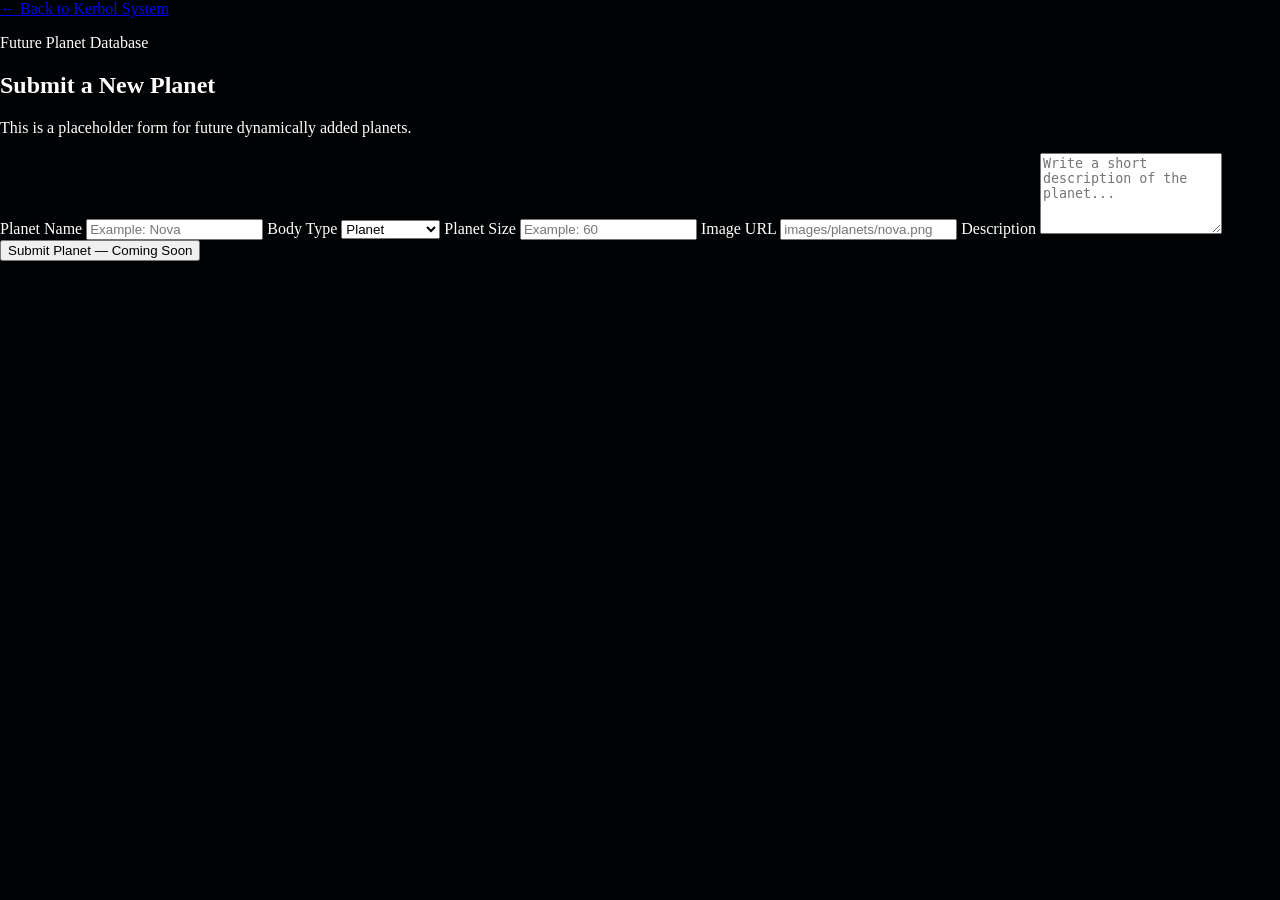
==== submit-planet.html @ fe201d93 "adding basic structure of submit-planet.html" ====
<!DOCTYPE html>
<html lang="en">
<head>
    <meta charset="UTF-8">

    <meta
        name="viewport"
        content="width=device-width, initial-scale=1.0">

    <title>Submit a Planet</title>

    <link rel="stylesheet" href="style.css">
</head>
<body class="form-page">

    <main class="planet-form-page">

        <a
            class="form-back"
            href="index.html">
            ← Back to Kerbol System
        </a>

        <section class="planet-form-panel">

            <p class="form-eyebrow">
                Future Planet Database
            </p>

            <h1>
                Submit a New Planet
            </h1>

            <p class="form-intro">
                This is a placeholder form for future dynamically added planets.
            </p>

            <form class="planet-form">

                <label>
                    Planet Name

                    <input
                        type="text"
                        name="name"
                        placeholder="Example: Nova"
                        required>
                </label>

                <label>
                    Body Type

                    <select name="type">
                        <option>Planet</option>
                        <option>Moon</option>
                        <option>Dwarf Planet</option>
                    </select>
                </label>

                <label>
                    Planet Size

                    <input
                        type="number"
                        name="size"
                        placeholder="Example: 60">
                </label>

                <label>
                    Image URL

                    <input
                        type="url"
                        name="image"
                        placeholder="images/planets/nova.png">
                </label>

                <label>
                    Description

                    <textarea
                        name="description"
                        placeholder="Write a short description of the planet..."
                        rows="5"></textarea>
                </label>

                <button
                    class="planet-submit-button"
                    type="button">
                    Submit Planet — Coming Soon
                </button>

            </form>

        </section>

    </main>

</body>
</html>
---- style.css ----
/* Global Styles */
* {
    box-sizing: border-box;
}

html,
body {
    margin: 0;

    width: 100%;
    height: 100%;
}

body {
    overflow: hidden;

    background: #010203;

    color: white;

    font-family:
        Georgia,
        "Times New Roman",
        serif;
}

/* Main Solar System */
#solar-system {
    position: relative;

    width: 100vw;
    height: 100vh;

    overflow: hidden;

    background:
        radial-gradient(
            circle at 50% 50%,
            #05080a 0%,
            #020304 55%,
            #000000 100%
        );
}

/* System Title Styling */
.system-title {
    position: absolute;

    top: 28px;
    left: 32px;

    z-index: 50;

    pointer-events: none;
}

/* System Title Heading Styling */
.system-title h1 {
    margin: 0;

    color: rgba(255, 255, 255, 0.95);

    font-size: 32px;
    font-weight: normal;

    text-transform: uppercase;
    letter-spacing: 4px;

    text-shadow:
        0 2px 6px rgba(0, 0, 0, 0.8);
}

/* System Title Paragraph Styling */
.system-title p {
    margin:
        6px
        0
        0;

    color: rgba(255, 255, 255, 0.5);

    font-family:
        Arial,
        sans-serif;

    text-transform: uppercase;
    letter-spacing: 2px;
    font-size: 10px;

    text-shadow:
        0 1px 4px rgba(0, 0, 0, 0.8);
}

/* =========================================================
   CREDITS BUTTON
   ========================================================= */

.credits-button {
    position: absolute;

    left: 30px;
    bottom: 25px;

    padding:
        9px
        16px;

    border:
        1px solid
        rgba(255, 255, 255, 0.2);

    border-radius: 6px;

    background:
        rgba(10, 14, 18, 0.65);

    color:
        rgba(255, 255, 255, 0.7);

    font-family:
        Arial,
        sans-serif;

    font-size: 12px;

    letter-spacing: 1px;

    text-transform: uppercase;

    cursor: pointer;

    z-index: 50;

    transition:
        background 0.2s ease,
        color 0.2s ease,
        border-color 0.2s ease;
}


.credits-button:hover {
    background:
        rgba(255, 255, 255, 0.1);

    border-color:
        rgba(255, 255, 255, 0.4);

    color: white;
}

/* Credits Panel Styling */
.credits-panel {
    position: absolute;

    left: 30px;
    bottom: 75px;

    width: 330px;

    max-height: 500px;

    padding: 24px;

    overflow-y: auto;

    background:
        linear-gradient(
            145deg,
            rgba(18, 22, 28, 0.96),
            rgba(5, 8, 12, 0.97)
        );

    border:
        1px solid
        rgba(255, 255, 255, 0.15);

    border-radius: 10px;

    box-shadow:
        0 15px 50px
        rgba(0, 0, 0, 0.7);

    backdrop-filter:
        blur(12px);

    z-index: 100;


    /* Hidden initially */

    opacity: 0;

    visibility: hidden;

    transform:
        translateY(15px);

    pointer-events: none;

    transition:
        opacity 0.2s ease,
        transform 0.2s ease,
        visibility 0.2s ease;
}

/* Visible state */
.credits-panel.open {
    opacity: 1;

    visibility: visible;

    transform:
        translateY(0);

    pointer-events: auto;
}

/* Credits Panel Heading Styling */
.credits-panel h2 {
    margin:
        0
        0
        22px;

    font-size: 25px;
    font-weight: normal;
}

/* Individual credits section */
.credits-section {
    margin-bottom: 20px;
}

/* Remove bottom margin for the last credits section */
.credits-section:last-child {
    margin-bottom: 0;
}

/* Headings in the credits section */
.credits-section h3 {
    margin:
        0
        0
        7px;

    color:
        rgba(255, 255, 255, 0.85);

    font-family:
        Arial,
        sans-serif;

    font-size: 12px;

    letter-spacing: 1px;

    text-transform: uppercase;
}

/* Paragraphs in the credits section */
.credits-section p {
    margin:
        4px
        0;

    color:
        rgba(220, 225, 230, 0.6);

    font-family:
        Arial,
        sans-serif;

    font-size: 13px;

    line-height: 1.5;
}

/* Links */
.credits-section a {
    color:
        rgba(180, 210, 255, 0.9);

    text-decoration: none;
}

/* Hover effect for links */
.credits-section a:hover {
    text-decoration: underline;
}

/* Close Button Styling */
.credits-close {
    position: absolute;

    top: 8px;
    right: 10px;

    width: 38px;
    height: 38px;

    border: none;

    background: none;

    color:
        rgba(255, 255, 255, 0.65);

    font-size: 28px;

    cursor: pointer;
}

.credits-close:hover {
    color: white;
}

/* Star Field Styling */
#star-field {
    position: absolute;

    inset: 0;

    overflow: hidden;

    pointer-events: none;

    z-index: 0;
}

/* Stars for the background */
.background-star {
    position: absolute;

    border-radius: 50%;

    background: white;

    opacity: 0.4;

    animation:
        twinkle var(--twinkle-speed)
        ease-in-out
        infinite
        alternate;
}

/* Twinkle animation for stars */
@keyframes twinkle {

    from {
        opacity: var(--minimum-opacity);
    }

    to {
        opacity: var(--maximum-opacity);
    }

}

/* Solar System horizontal line */
#system-line {
    position: absolute;

    left: 0;
    top: 50%;

    width: 100%;
    height: 1px;

    background:
        rgba(
            220,
            230,
            235,
            0.55
        );

    z-index: 1;
}

/* Camera-style selected planet view */
#system-view {
    position: absolute;

    inset: 0;

    z-index: 1;

    transform-origin: 0 0;

    transition:
        transform 650ms cubic-bezier(0.22, 0.8, 0.26, 1);
}

.planet.selected img {
    filter:
        brightness(1.1)
        drop-shadow(0 0 8px rgba(255, 255, 255, 0.28))
        drop-shadow(5px 6px 5px rgba(0, 0, 0, 0.6));
}

/* Kerbol (Sun) Styling */
#kerbol {
    position: absolute;

    left: -365px;
    top: 50%;

    width: 460px;
    height: 800px;

    transform: translateY(-50%);

    display: flex;

    align-items: center;
    justify-content: center;

    padding: 0;

    border: none;
    background: none;

    cursor: pointer;

    z-index: 6;

    transition:
        transform 0.2s ease,
        filter 0.2s ease;
}

#kerbol img {
    display: block;

    width: 100%;
    height: 100%;

    object-fit: contain;

    user-select: none;
    pointer-events: none;

    filter:
        drop-shadow(
            0 0 10px
            rgba(255, 247, 180, 0.95)
        )
        drop-shadow(
            0 0 30px
            rgba(255, 224, 90, 0.75)
        )
        drop-shadow(
            0 0 70px
            rgba(255, 215, 70, 0.45)
        );
}

/* Hover effect for Kerbol */
#kerbol:hover {
    transform:
        translateY(-50%)
        scale(1.03);

    filter:
        brightness(1.08);
}

#kerbol.selected img {
    filter:
        brightness(1.15)
        drop-shadow(
            0 0 15px
            rgba(255, 245, 170, 1)
        )
        drop-shadow(
            0 0 40px
            rgba(255, 220, 80, 0.9)
        )
        drop-shadow(
            0 0 90px
            rgba(255, 190, 40, 0.6)
        );
}

/* Planet System Styling */
#planet-container {
    position: absolute;

    inset: 0;

    z-index: 5;

    pointer-events: none;
}

/* Styling for the planet system */
.planet-system {
    position: absolute;

    top: 50%;

    width: 0;
    height: 0;

    overflow: visible;
}

/* Planet Styling */
.planet {
    position: absolute;

    left: 0;
    top: 0;

    width: var(--planet-width);
    height: var(--planet-height);

    padding: 0;

    transform:
        translate(-50%, -50%);

    border: none;

    background: none;

    cursor: pointer;

    pointer-events: auto;

    z-index: 5;

    transition:
        transform 180ms ease,
        filter 180ms ease;
}

/* Planet Image Styling */
.planet img {
    display: block;

    width: 100%;
    height: 100%;

    object-fit: contain;

    user-select: none;

    pointer-events: none;

    -webkit-user-drag: none;

    filter:
        drop-shadow(
            4px 5px 4px
            rgba(0, 0, 0, 0.55)
        );
}

/* Hover effect for planets */
.planet:hover {
    transform:
        translate(-50%, -50%)
        scale(1.08);

    z-index: 20;
}

/* Hover effect for planet images */
.planet:hover img {
    filter:
        brightness(1.08)
        drop-shadow(
            0 0 7px
            rgba(255, 255, 255, 0.25)
        )
        drop-shadow(
            5px 6px 5px
            rgba(0, 0, 0, 0.6)
        );
}

/* Focus-visible effect for planets */
.planet:focus-visible {
    outline:
        2px solid
        rgba(255, 255, 255, 0.8);

    outline-offset: 5px;

    border-radius: 50%;
}

/* Planet Label Styling */
.planet-label {
    position: absolute;

    left: 0;

    bottom:
        calc(
            var(--planet-height) / 2
            + 11px
        );

    transform:
        translateX(-50%);

    color:
        rgba(
            205,
            205,
            205,
            0.82
        );

    font-size: 15px;

    line-height: 1;

    white-space: nowrap;

    text-align: center;

    pointer-events: none;

    text-shadow:
        0 1px 2px black,
        0 0 4px black;

    z-index: 10;
}

.moon-line {
    position: absolute;

    left: 0;

    top:
        calc(
            var(--planet-height) / 2
        );

    width: 1px;

    background:
        rgba(
            190,
            200,
            205,
            0.28
        );

    z-index: 1;
}

/* Moon Styling */
.moon {
    position: absolute;

    left: 0;

    width: var(--moon-width);
    height: var(--moon-height);

    padding: 0;

    transform:
        translate(-50%, -50%);

    border: none;

    background: none;

    cursor: pointer;

    pointer-events: auto;

    z-index: 8;

    transition:
        transform 160ms ease,
        filter 160ms ease;
}

/* Moon Image Styling */
.moon img {
    display: block;

    width: 100%;
    height: 100%;

    object-fit: contain;

    pointer-events: none;

    user-select: none;

    -webkit-user-drag: none;

    filter:
        drop-shadow(
            2px 3px 2px
            rgba(0, 0, 0, 0.55)
        );
}

/* Hover effect for moons */
.moon:hover {
    transform:
        translate(-50%, -50%)
        scale(1.18);

    z-index: 25;
}

/* Hover effect for moon images */
.moon:hover img {
    filter:
        brightness(1.12)
        drop-shadow(
            0 0 5px
            rgba(255, 255, 255, 0.25)
        );
}

/* Focus-visible effect for moons */
.moon:focus-visible {
    outline:
        1px solid
        rgba(255, 255, 255, 0.8);

    outline-offset: 4px;

    border-radius: 50%;
}

/* Moon Label Styling */
.moon-label {
    position: absolute;

    left: 0;

    transform:
        translateY(-50%);

    margin-left: var(--moon-label-offset);

    color:
        rgba(
            190,
            190,
            190,
            0.78
        );

    font-size: 14px;

    white-space: nowrap;

    pointer-events: none;

    text-shadow:
        0 1px 2px black,
        0 0 4px black;

    z-index: 10;
}

/* Information Panel Styling */
.info-panel {
    position: absolute;

    right: 30px;
    top: 30px;

    width: 340px;

    max-height: calc(100% - 60px);

    padding: 24px;

    overflow-y: auto;

    background:
        linear-gradient(
            145deg,
            rgba(18, 22, 28, 0.94),
            rgba(5, 8, 12, 0.96)
        );

    border:
        1px solid
        rgba(255, 255, 255, 0.15);

    border-radius: 12px;

    box-shadow:
        0 15px 50px
        rgba(0, 0, 0, 0.65);

    backdrop-filter:
        blur(12px);

    -webkit-backdrop-filter:
        blur(12px);

    z-index: 100;

    opacity: 0;

    visibility: hidden;

    transform:
        translateX(30px);

    pointer-events: none;

    transition:
        opacity 220ms ease,
        transform 220ms ease,
        visibility 220ms ease;
}

/* Open state for the information panel */
.info-panel.open {
    opacity: 1;

    visibility: visible;

    transform:
        translateX(0);

    pointer-events: auto;
}

/* Close Button Styling */
.info-close {
    position: absolute;

    right: 12px;
    top: 8px;

    width: 40px;
    height: 40px;

    padding: 0;

    border: none;

    background: none;

    color:
        rgba(255, 255, 255, 0.65);

    font-size: 32px;
    font-family: Arial, sans-serif;

    cursor: pointer;

    transition:
        color 150ms ease,
        transform 150ms ease;
}

/* Hover effect for the close button */
.info-close:hover {
    color: white;

    transform:
        scale(1.1);
}

/* Image Container Styling */
.info-image-container {
    display: flex;

    align-items: center;
    justify-content: center;

    width: 100%;
    height: 160px;

    margin-bottom: 16px;
}

/* Image Styling */
#info-image {
    display: block;

    max-width: 150px;
    max-height: 150px;

    object-fit: contain;

    user-select: none;

    filter:
        drop-shadow(
            0 8px 10px
            rgba(0, 0, 0, 0.6)
        );
}

/* Heading Styling */
.info-heading {
    margin-bottom: 16px;
}

/* Name and Type Styling */
#info-type {
    margin:
        0
        0
        4px;

    color:
        rgba(255, 255, 255, 0.45);

    font-family:
        Arial,
        sans-serif;

    font-size: 11px;

    letter-spacing: 2px;

    text-transform: uppercase;
}

/* Name Styling */
#info-name {
    margin: 0;

    color:
        rgba(255, 255, 255, 0.94);

    font-size: 30px;

    font-weight: normal;
}

.info-navigation {
    display: flex;
    justify-content: space-between;
    gap: 12px;

    margin-bottom: 22px;
}

.info-navigation button {
    flex: 1;

    padding: 8px 10px;

    border: 1px solid rgba(255, 255, 255, 0.15);
    border-radius: 6px;

    background: rgba(255, 255, 255, 0.05);

    color: rgba(255, 255, 255, 0.8);

    cursor: pointer;
}

.info-navigation button:hover {
    background: rgba(255, 255, 255, 0.1);
    color: white;
}

/* Description Styling */
#info-description {
    margin:
        0
        0
        22px;

    color:
        rgba(220, 225, 230, 0.75);

    font-family:
        Arial,
        sans-serif;

    font-size: 14px;

    line-height: 1.6;
}

/* Statistics Section Styling */
.info-statistics {
    display: flex;

    flex-direction: column;

    margin-bottom: 24px;

    border-top:
        1px solid
        rgba(255, 255, 255, 0.1);
}

/* Individual Statistic Row Styling */
.stat-row {
    display: flex;

    justify-content: space-between;

    gap: 20px;

    padding:
        10px
        0;

    border-bottom:
        1px solid
        rgba(255, 255, 255, 0.07);

    font-family:
        Arial,
        sans-serif;

    font-size: 13px;
}

/* Statistic Name Styling */
.stat-name {
    color:
        rgba(255, 255, 255, 0.45);
}

/* Statistic Value Styling */
.stat-value {
    color:
        rgba(255, 255, 255, 0.85);

    text-align: right;
}

/* Ambient Section Styling */
.ambient-section {
    padding-top: 16px;

    border-top:
        1px solid
        rgba(255, 255, 255, 0.12);
}

/* Ambient Heading Styling */
.ambient-heading {
    display: flex;

    align-items: center;

    gap: 12px;

    margin-bottom: 12px;

    font-family:
        Arial,
        sans-serif;
}

/* Ambient Icon Styling */
.ambient-icon {
    font-size: 22px;
}

/* Ambient Heading Text Styling */
.ambient-heading div {
    display: flex;

    flex-direction: column;

    gap: 3px;
}

/* Ambient Title Styling */
.ambient-title {
    color:
        rgba(255, 255, 255, 0.4);

    font-size: 10px;

    letter-spacing: 1px;

    text-transform: uppercase;
}

/* Ambient Name Styling */
#ambient-name {
    color:
        rgba(255, 255, 255, 0.85);

    font-size: 13px;
}

/* Ambient Player Styling */
#ambient-player {
    width: 100%;

    height: 36px;
}

#click-hint {
    position: absolute;

    left: 50%;
    top: 25%;

    transform:
        translate(-50%, -50%);

    padding:
        10px
        18px;

    border:
        1px solid
        rgba(255, 255, 255, 0.18);

    border-radius: 12px;

    background:
        rgba(5, 8, 12, 0.8);

    color:
        rgba(255, 255, 255, 0.9);

    font-family:
        Georgia,
        "Times New Roman",
        serif;

    font-size: 40px;

    letter-spacing: 1px;

    text-transform: uppercase;

    text-align: center;

    pointer-events: none;

    z-index: 75;

    transition:
        opacity 250ms ease,
        transform 500ms ease;
}

#click-hint.hide {
    opacity: 0;

    transform:
        translate(-50%, -150%)
        translateY(-50px);
}
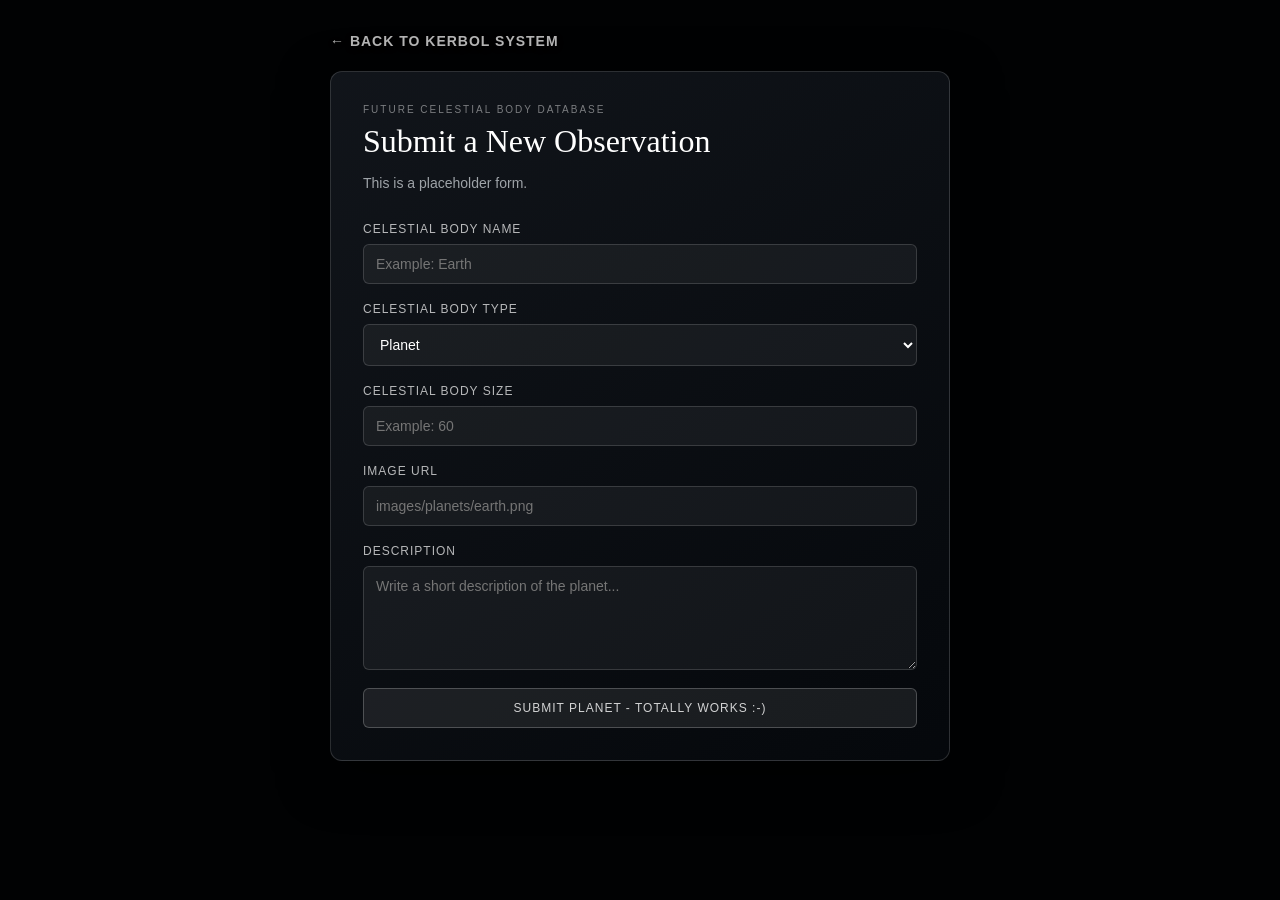
==== commit 0d918ebf: "adding styling and background images for form page" ====
--- a/submit-planet.html
+++ b/submit-planet.html
@@ -24,31 +24,31 @@
         <section class="planet-form-panel">
 
             <p class="form-eyebrow">
-                Future Planet Database
+                Future Celestial Body Database
             </p>
 
             <h1>
-                Submit a New Planet
+                Submit a New Observation
             </h1>
 
             <p class="form-intro">
-                This is a placeholder form for future dynamically added planets.
+                This is a placeholder form.
             </p>
 
             <form class="planet-form">
 
                 <label>
-                    Planet Name
+                    Celestial Body Name
 
                     <input
                         type="text"
                         name="name"
-                        placeholder="Example: Nova"
+                        placeholder="Example: Earth"
                         required>
                 </label>
 
                 <label>
-                    Body Type
+                    Celestial Body Type
 
                     <select name="type">
                         <option>Planet</option>
@@ -58,7 +58,7 @@
                 </label>
 
                 <label>
-                    Planet Size
+                    Celestial Body Size
 
                     <input
                         type="number"
@@ -72,7 +72,7 @@
                     <input
                         type="url"
                         name="image"
-                        placeholder="images/planets/nova.png">
+                        placeholder="images/planets/earth.png">
                 </label>
 
                 <label>
@@ -87,7 +87,7 @@
                 <button
                     class="planet-submit-button"
                     type="button">
-                    Submit Planet — Coming Soon
+                    Submit Planet - Totally Works :-)
                 </button>
 
             </form>
--- a/style.css
+++ b/style.css
@@ -312,6 +312,14 @@
 
 .credits-close:hover {
     color: white;
+}
+
+.submit-planet-button {
+    left: auto;
+
+    right: 30px;
+
+    text-decoration: none;
 }
 
 /* Star Field Styling */
@@ -1156,4 +1164,200 @@
     transform:
         translate(-50%, -150%)
         translateY(-50px);
+}
+
+/* Submit Planet Page */
+body.form-page {
+    overflow: auto;
+
+    min-height: 100vh;
+
+    padding: 32px;
+
+    background-image:
+        url("images/formbackground_1.png");
+    
+    background-size: cover;
+    background-position: center;
+}
+
+.planet-form-page {
+    width: min(620px, 100%);
+
+    margin: 0 auto;
+}
+
+.form-back {
+    display: inline-block;
+
+    margin-bottom: 22px;
+
+    color: rgba(255, 255, 255, 0.7);
+
+    font-family: Arial, sans-serif;
+    font-size: 14px;
+
+    font-weight: bold;
+
+    letter-spacing: 1px;
+
+    text-shadow:
+        0 2px 6px rgba(0, 0, 0, 0.3);
+
+    text-decoration: none;
+    text-transform: uppercase;
+}
+
+.form-back:hover {
+    color: white;
+}
+
+.planet-form-panel {
+    padding: 32px;
+
+    background:
+        linear-gradient(
+            145deg,
+            rgba(18, 22, 28, 0.94),
+            rgba(5, 8, 12, 0.96)
+        );
+
+    border:
+        1px solid
+        rgba(255, 255, 255, 0.15);
+
+    border-radius: 12px;
+
+    box-shadow:
+        0 15px 50px
+        rgba(0, 0, 0, 0.65);
+}
+
+.form-eyebrow {
+    margin: 0 0 8px;
+
+    color: rgba(255, 255, 255, 0.45);
+
+    font-family: Arial, sans-serif;
+    font-size: 10px;
+
+    letter-spacing: 2px;
+
+    text-transform: uppercase;
+}
+
+.planet-form-panel h1 {
+    margin: 0 0 12px;
+
+    font-size: 32px;
+    font-weight: normal;
+}
+
+.form-intro {
+    margin: 0 0 28px;
+
+    color: rgba(220, 225, 230, 0.7);
+
+    font-family: Arial, sans-serif;
+    font-size: 14px;
+
+    line-height: 1.6;
+}
+
+.planet-form {
+    display: flex;
+
+    flex-direction: column;
+
+    gap: 18px;
+}
+
+.planet-form label {
+    display: flex;
+
+    flex-direction: column;
+
+    gap: 8px;
+
+    color: rgba(255, 255, 255, 0.7);
+
+    font-family: Arial, sans-serif;
+    font-size: 12px;
+
+    letter-spacing: 1px;
+
+    text-transform: uppercase;
+}
+
+.planet-form input,
+.planet-form select,
+.planet-form textarea {
+    width: 100%;
+
+    padding: 11px 12px;
+
+    border:
+        1px solid
+        rgba(255, 255, 255, 0.15);
+
+    border-radius: 6px;
+
+    outline: none;
+
+    background:
+        rgba(255, 255, 255, 0.05);
+
+    color: white;
+
+    font-family: Arial, sans-serif;
+    font-size: 14px;
+}
+
+.planet-form select option {
+    background-color: #11171d;
+
+    color: white;
+}
+
+.planet-form textarea {
+    resize: vertical;
+}
+
+.planet-form input:focus,
+.planet-form select:focus,
+.planet-form textarea:focus {
+    border-color:
+        rgba(180, 210, 255, 0.65);
+}
+
+.planet-submit-button {
+    padding: 12px;
+
+    border:
+        1px solid
+        rgba(255, 255, 255, 0.22);
+
+    border-radius: 6px;
+
+    background:
+        rgba(255, 255, 255, 0.08);
+
+    color:
+        rgba(255, 255, 255, 0.8);
+
+    font-family: Arial, sans-serif;
+    font-size: 12px;
+
+    letter-spacing: 1px;
+
+    text-transform: uppercase;
+
+    cursor: pointer;
+}
+
+.planet-submit-button:hover {
+    background:
+        rgba(255, 255, 255, 0.14);
+
+    color: white;
 }
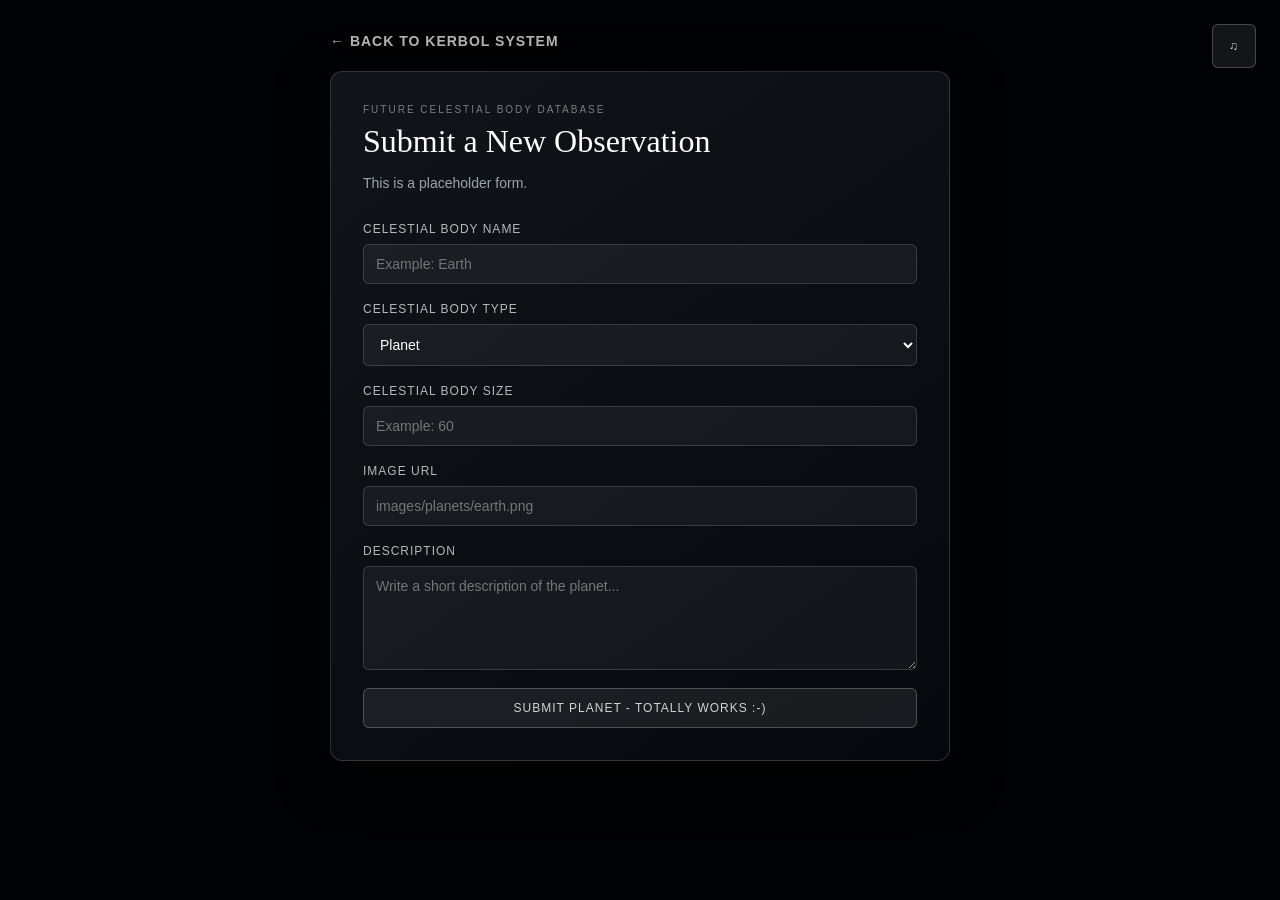
==== commit 36bdb266: "adding music functionality and styling" ====
--- a/submit-planet.html
+++ b/submit-planet.html
@@ -92,9 +92,55 @@
 
             </form>
 
+            <audio
+                id="form-music"
+                src="audio/form.mp3"
+                loop>
+            </audio>
+
+            <button
+                id="music-toggle"
+                class="planet-submit-button music-button"
+                type="button">
+                ♫
+            </button>
+
         </section>
 
     </main>
 
+<script>
+    const formMusic = document.getElementById("form-music");
+    const musicToggle = document.getElementById("music-toggle");
+
+    function playFormMusic() {
+        formMusic.play()
+            .then(() => {
+                musicToggle.textContent = "♫";
+            })
+            .catch(() => {
+                // Browser blocked autoplay.
+                // The visitor can still use the music button.
+                musicToggle.textContent = "♫";
+            });
+    }
+
+    musicToggle.addEventListener("click", () => {
+        if (formMusic.paused) {
+            playFormMusic();
+        } else {
+            formMusic.pause();
+
+            musicToggle.textContent = "♫";
+        }
+    });
+
+    if (sessionStorage.getItem("play-form-music") === "true") {
+        sessionStorage.removeItem("play-form-music");
+
+        playFormMusic();
+    }
+</script>
+
 </body>
 </html>
--- a/style.css
+++ b/style.css
@@ -1360,4 +1360,23 @@
         rgba(255, 255, 255, 0.14);
 
     color: white;
+}
+
+.music-button {
+    position: fixed;
+
+    top: 24px;
+    right: 24px;
+
+    width: 44px;
+    height: 44px;
+
+    margin: 0;
+    padding: 0;
+
+    display: grid;
+
+    place-items: center;
+
+    z-index: 200;
 }
